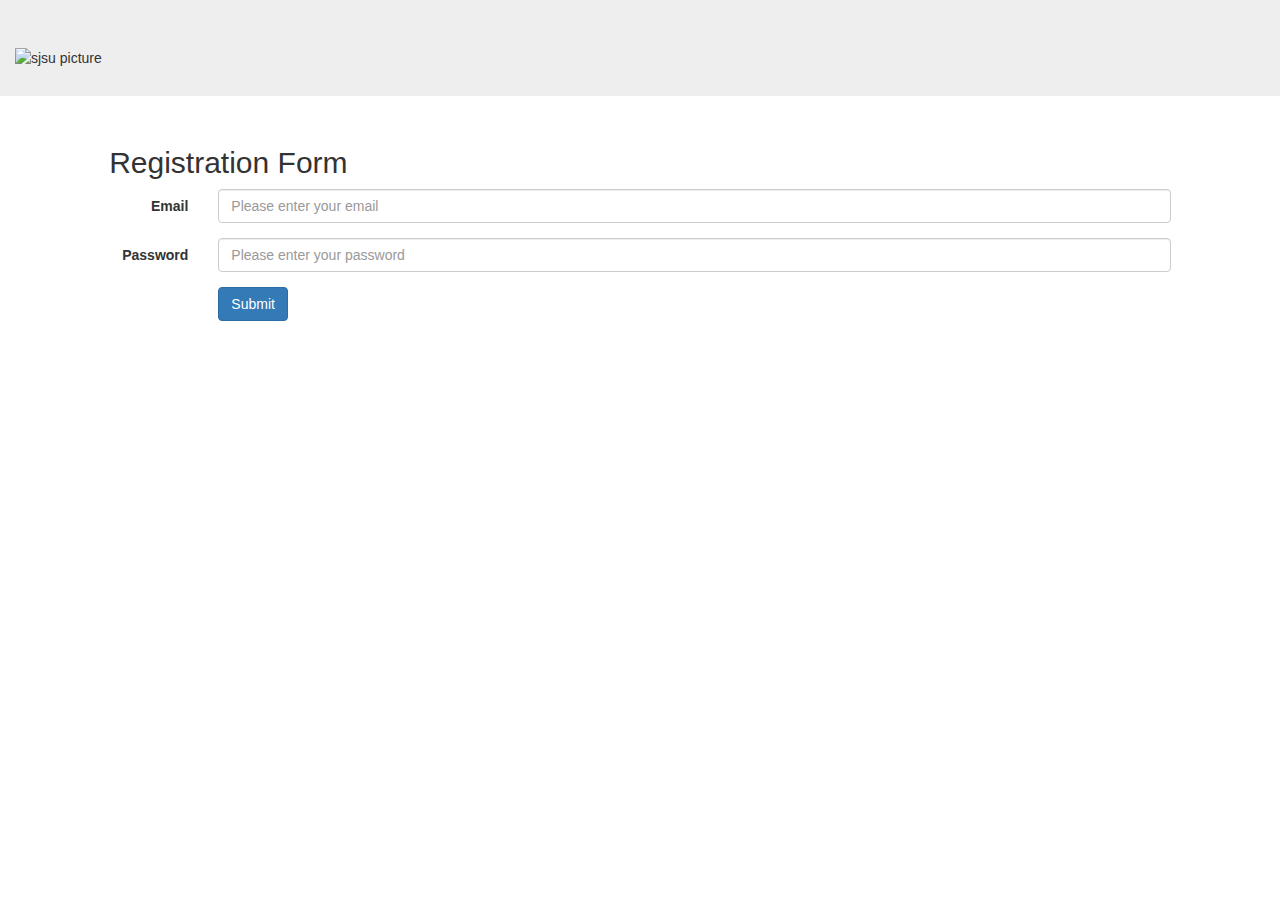
==== client/registration.html @ 91a8d8ef "school forum client server architecture" ====
<!DOCTYPE html>
<html lang="en">
<head>
	<link href="https://maxcdn.bootstrapcdn.com/bootstrap/3.3.7/css/bootstrap.min.css" rel="stylesheet" integrity="sha384-BVYiiSIFeK1dGmJRAkycuHAHRg32OmUcww7on3RYdg4Va+PmSTsz/K68vbdEjh4u" crossorigin="anonymous">
	<title>Forum: Registration Form</title>
</head>

<body>
	<header class="jumbotron">
			<div class="col-sm-12 col-xs-12">
				<img src="/static/imgs/sjsu.jpg" alt="sjsu picture" class="img-responsive"/>
			</div>
	</header>
	<div class="row row-content">
		<div class="col-xs-offset-1 col-xs-12">
			<h2>Registration Form</h2>
		</div>
		<div class="col-xs-12">
			<form class="form-horizontal" role ="form" id = "signUpForm">
			<div class="form-group">
				<label for="email" class="col-sm-2 control-label">Email</label>
				<div class ="col-sm-9">
					<input type="text" class="form-control" name="email" placeholder="Please enter your email"></input>
				</div>
			</div>
			<div class="form-group">
				<label for="password" class="col-sm-2 control-label">Password</label>
				<div class ="col-sm-9">
					<input type="password" class="form-control" name="password" placeholder="Please enter your password"></input>
				</div>
			</div>
			<div class="form-group">
				<div class="col-sm-offset-2 col-sm-2">
					<button class="btn btn-primary" id ="signupBtn">Submit</button>
				</div>
			</div>
		</form>
		</div>
	</div>
	<footer class="row-footer">
		<div class="container">
		</div>
	</footer>
<script src="https://ajax.googleapis.com/ajax/libs/jquery/3.1.1/jquery.min.js"></script>

<script>
$(document).ready(function() {
  $("#signupBtn").click(function(event) {
  event.preventDefault();
    $.ajax({
      url: 'http://127.0.0.1:5000/signup',
      data: $('#signUpForm').serialize(),
      type: 'POST',
      success: function(response) {
        console.log(response);
      },
      error: function(error) {
        console.log(error);
      }
    });
  });
});
</script>

</body>
</html>
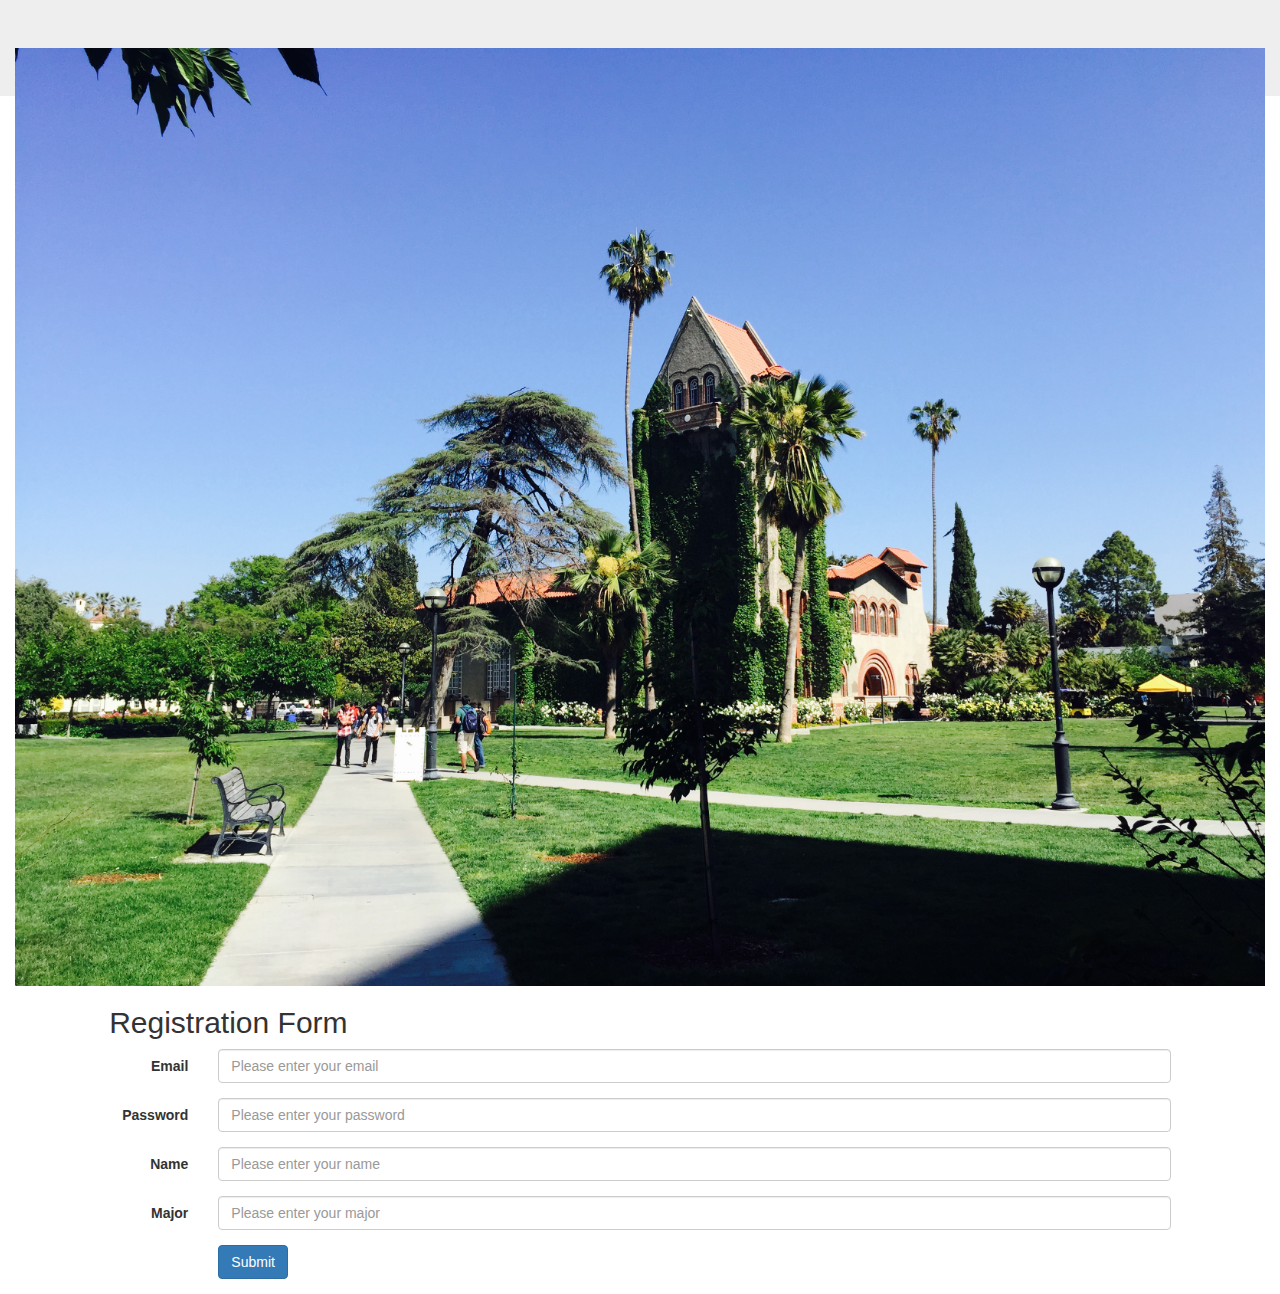
==== commit 3415f68f: "update registration" ====
--- a/client/registration.html
+++ b/client/registration.html
@@ -8,7 +8,7 @@
 <body>
 	<header class="jumbotron">
 			<div class="col-sm-12 col-xs-12">
-				<img src="/static/imgs/sjsu.jpg" alt="sjsu picture" class="img-responsive"/>
+				<img src="static/imgs/sjsu.jpg" alt="sjsu picture" class="img-responsive"/>
 			</div>
 	</header>
 	<div class="row row-content">
@@ -27,6 +27,18 @@
 				<label for="password" class="col-sm-2 control-label">Password</label>
 				<div class ="col-sm-9">
 					<input type="password" class="form-control" name="password" placeholder="Please enter your password"></input>
+				</div>
+			</div>
+			<div class="form-group">
+				<label for="name" class="col-sm-2 control-label">Name</label>
+				<div class ="col-sm-9">
+					<input type="text" class="form-control" name="name" placeholder="Please enter your name"></input>
+				</div>
+			</div>
+			<div class="form-group">
+				<label for="major" class="col-sm-2 control-label">Major</label>
+				<div class ="col-sm-9">
+					<input type="text" class="form-control" name="major" placeholder="Please enter your major"></input>
 				</div>
 			</div>
 			<div class="form-group">
